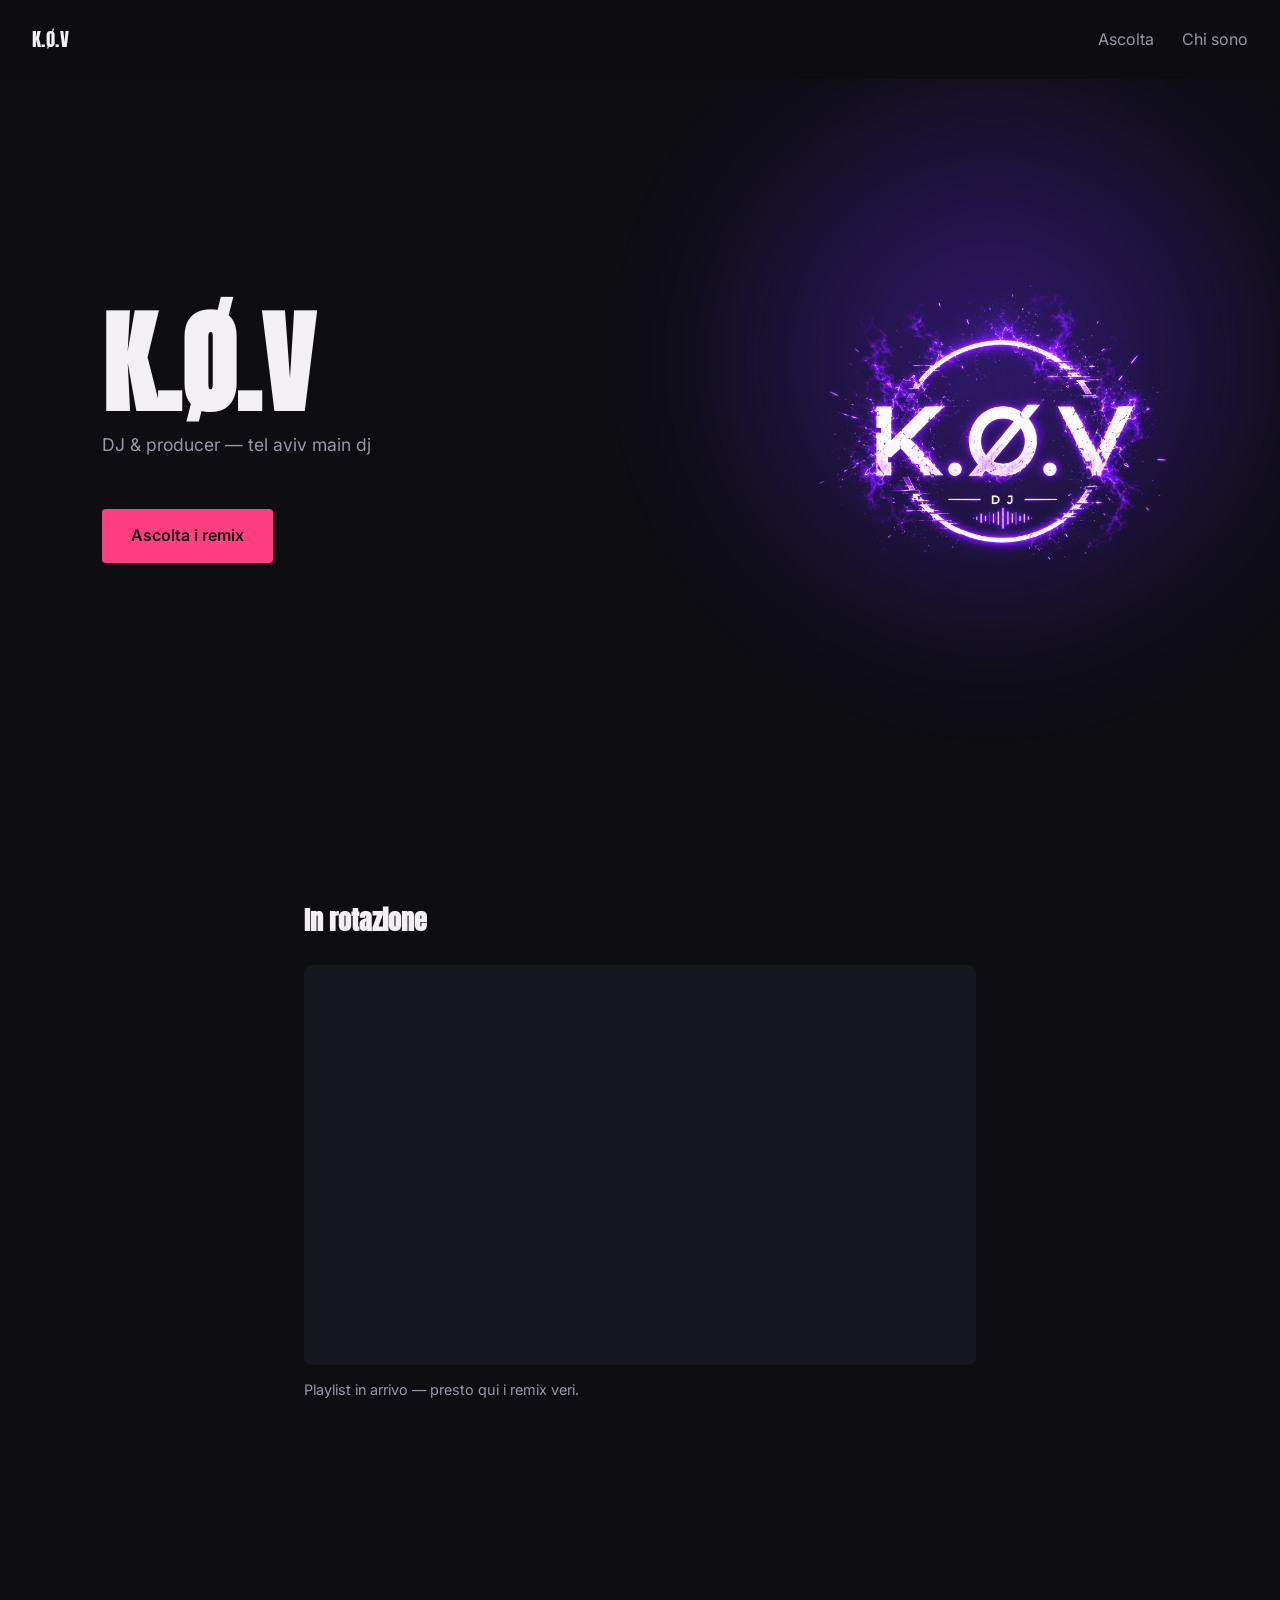
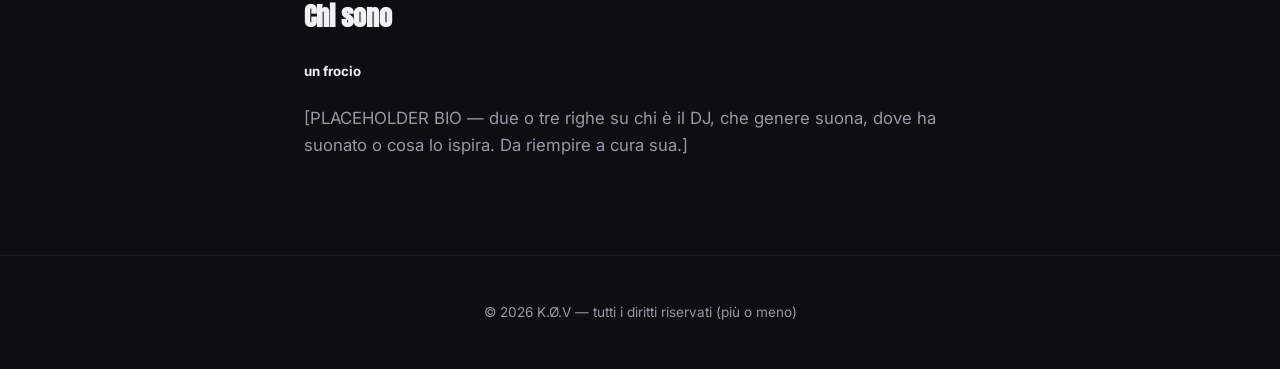
==== index.html @ dfa19518 "Caricamento file principali del sito" ====
<!DOCTYPE html>
<html lang="it">
<head>
<meta charset="UTF-8">
<meta name="viewport" content="width=device-width, initial-scale=1.0">
<title>K.Ø.V — DJ / Producer</title>
<link rel="preconnect" href="https://fonts.googleapis.com">
<link rel="preconnect" href="https://fonts.gstatic.com" crossorigin>
<link href="https://fonts.googleapis.com/css2?family=Anton&family=Inter:wght@400;500;600&display=swap" rel="stylesheet">
<link rel="stylesheet" href="style.css">
</head>
<body>

<nav class="nav">
  <span class="nav__brand">K.Ø.V</span>
  <div class="nav__links">
    <a href="#player">Ascolta</a>
    <a href="#bio">Chi sono</a>
  </div>
</nav>

<header class="hero">
  <div class="hero__glow"></div>
  <div class="hero__text">
    <h1 class="hero__title">K.Ø.V</h1>
    <p class="hero__subtitle">DJ &amp; producer — tel aviv main dj</p>
    <a href="#player" class="hero__cta">Ascolta i remix</a>
  </div>
  <img src="logo.png" alt="K.Ø.V logo" class="hero__logo">
</header>

<main>
  <section id="player" class="player">
    <h2 class="section__label">In rotazione</h2>

    <!-- PLACEHOLDER: sostituire con l'embed della playlist SoundCloud reale -->
    <div class="player__embed">
      <iframe
        title="Playlist SoundCloud"
        width="100%"
        height="400"
        scrolling="no"
        frameborder="no"
        allow="autoplay"
        src="https://w.soundcloud.com/player/?url=https%3A%2F%2Fsoundcloud.com%2FPLACEHOLDER%2Fsets%2Fplaylist-placeholder&color=%23ff3d81&auto_play=false&show_user=true">
      </iframe>
    </div>
    <p class="player__note">Playlist in arrivo — presto qui i remix veri.</p>
  </section>

  <section id="bio" class="bio">
    <h2 class="section__label">Chi sono</h2>
    <h5>un frocio</h5>
    <p class="bio__text">
      [PLACEHOLDER BIO — due o tre righe su chi è il DJ, che genere suona,
      dove ha suonato o cosa lo ispira. Da riempire a cura sua.]
    </p>
  </section>
</main>

<footer class="footer">
  <p>© 2026 K.Ø.V — tutti i diritti riservati (più o meno)</p>
</footer>

<script src="script.js"></script>
</body>
</html>
---- style.css ----
:root {
  --bg: #0d0d12;
  --surface: #17171f;
  --text: #f2f0f5;
  --text-muted: #9a97a6;
  --accent: #ff3d81;
  --accent-glow: #6a2cff;
}

* { box-sizing: border-box; }

body {
  margin: 0;
  background: var(--bg);
  color: var(--text);
  font-family: 'Inter', sans-serif;
  line-height: 1.6;
}

/* NAV */
.nav {
  display: flex;
  justify-content: space-between;
  align-items: center;
  padding: 1.5rem 2rem;
  position: sticky;
  top: 0;
  background: rgba(13, 13, 18, 0.85);
  backdrop-filter: blur(6px);
  z-index: 10;
}

.nav__brand {
  font-family: 'Anton', sans-serif;
  letter-spacing: 0.02em;
  font-size: 1.2rem;
}

.nav__links a {
  color: var(--text-muted);
  text-decoration: none;
  margin-left: 1.5rem;
  transition: color 0.2s;
}

.nav__links a:hover { color: var(--accent); }

/* HERO */
.hero {
  position: relative;
  min-height: 80vh;
  display: flex;
  flex-direction: row;
  justify-content: space-between;
  align-items: center;
  gap: 3rem;
  padding: 2rem 8vw;
  overflow: hidden;
}

.hero__glow {
  position: absolute;
  top: -10%;
  right: -5%;
  width: 55vw;
  height: 55vw;
  background: radial-gradient(circle, var(--accent-glow) 0%, transparent 70%);
  opacity: 0.4;
  filter: blur(40px);
  pointer-events: none;
}

.hero__text { z-index: 1; flex: 1; min-width: 0; }

.hero__title {
  font-family: 'Anton', sans-serif;
  font-size: clamp(3.5rem, 10vw, 7rem);
  line-height: 0.9;
  margin: 0;
}

.hero__subtitle {
  color: var(--text-muted);
  font-size: 1.1rem;
  margin-top: 1rem;
}

.hero__cta {
  margin-top: 2rem;
  display: inline-block;
  padding: 0.9rem 1.8rem;
  background: var(--accent);
  color: #0d0d12;
  font-weight: 600;
  text-decoration: none;
  border-radius: 4px;
  transition: transform 0.15s ease;
}

.hero__cta:hover { transform: translateY(-2px); }

.hero__logo {
  z-index: 1;
  width: clamp(220px, 28vw, 420px);
  flex-shrink: 0;
  mix-blend-mode: screen;
  -webkit-mask-image: radial-gradient(circle, black 55%, transparent 82%);
  mask-image: radial-gradient(circle, black 55%, transparent 82%);
  filter: drop-shadow(0 0 40px rgba(255, 61, 129, 0.35));
}

@media (max-width: 768px) {
  .hero {
    flex-direction: column;
    text-align: center;
    padding-top: 4rem;
  }
  .hero__logo { width: min(70vw, 320px); }
}

/* SECTIONS */
.section__label {
  font-family: 'Anton', sans-serif;
  font-size: 1.6rem;
  margin-bottom: 1.5rem;
}

.player, .bio {
  max-width: 720px;
  margin: 0 auto;
  padding: 5rem 1.5rem;
}

.player__embed {
  background: var(--surface);
  border-radius: 8px;
  overflow: hidden;
}

.player__embed iframe { display: block; }

.player__note {
  color: var(--text-muted);
  font-size: 0.9rem;
  margin-top: 0.8rem;
}

.bio__text {
  color: var(--text-muted);
  font-size: 1.05rem;
}

/* FOOTER */
.footer {
  text-align: center;
  padding: 2rem;
  color: var(--text-muted);
  font-size: 0.85rem;
  border-top: 1px solid var(--surface);
}
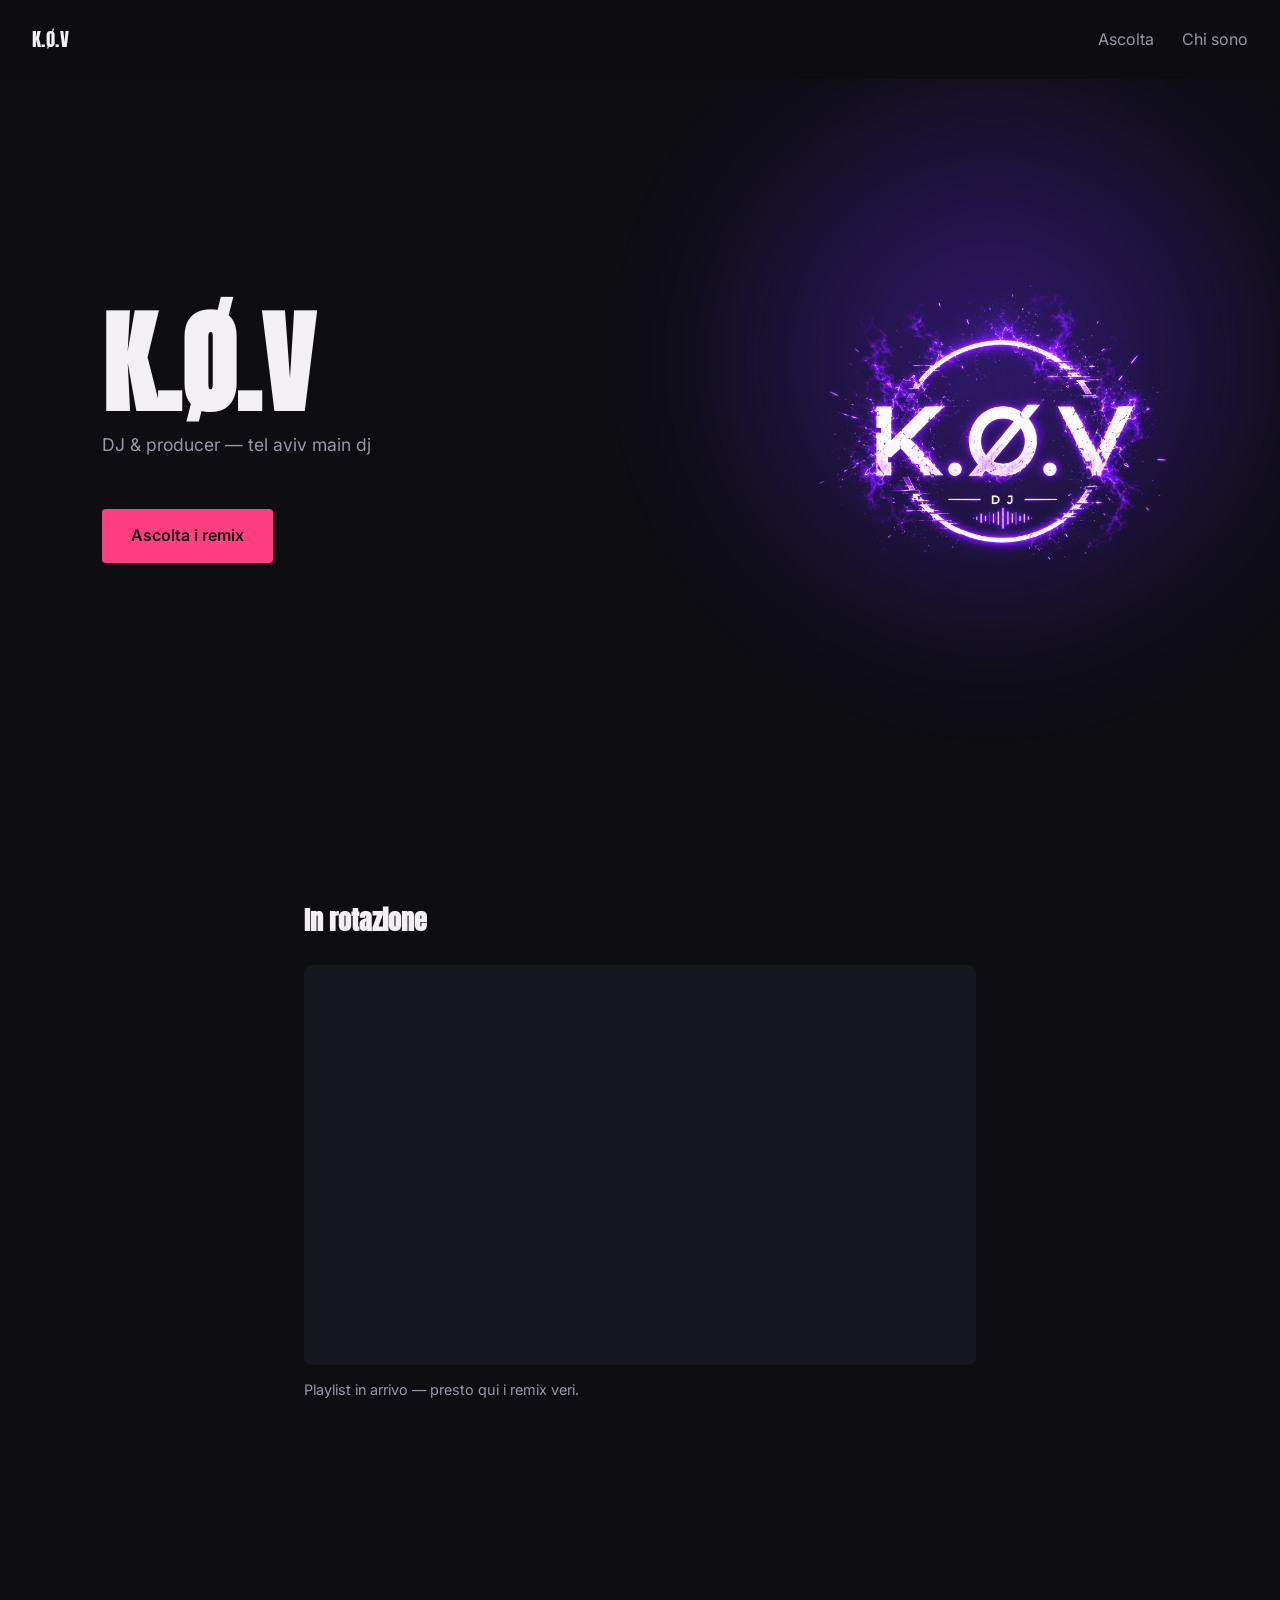
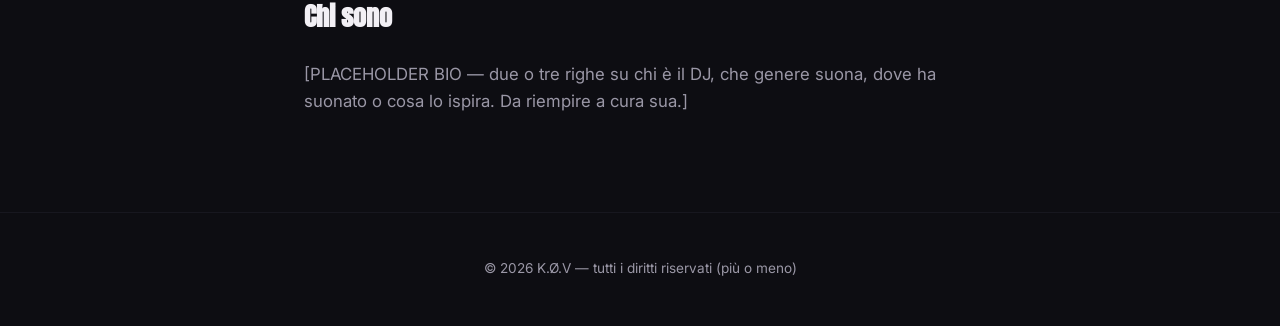
==== commit 741ca4bc: "Update index.html" ====
--- a/index.html
+++ b/index.html
@@ -50,7 +50,6 @@
 
   <section id="bio" class="bio">
     <h2 class="section__label">Chi sono</h2>
-    <h5>un frocio</h5>
     <p class="bio__text">
       [PLACEHOLDER BIO — due o tre righe su chi è il DJ, che genere suona,
       dove ha suonato o cosa lo ispira. Da riempire a cura sua.]
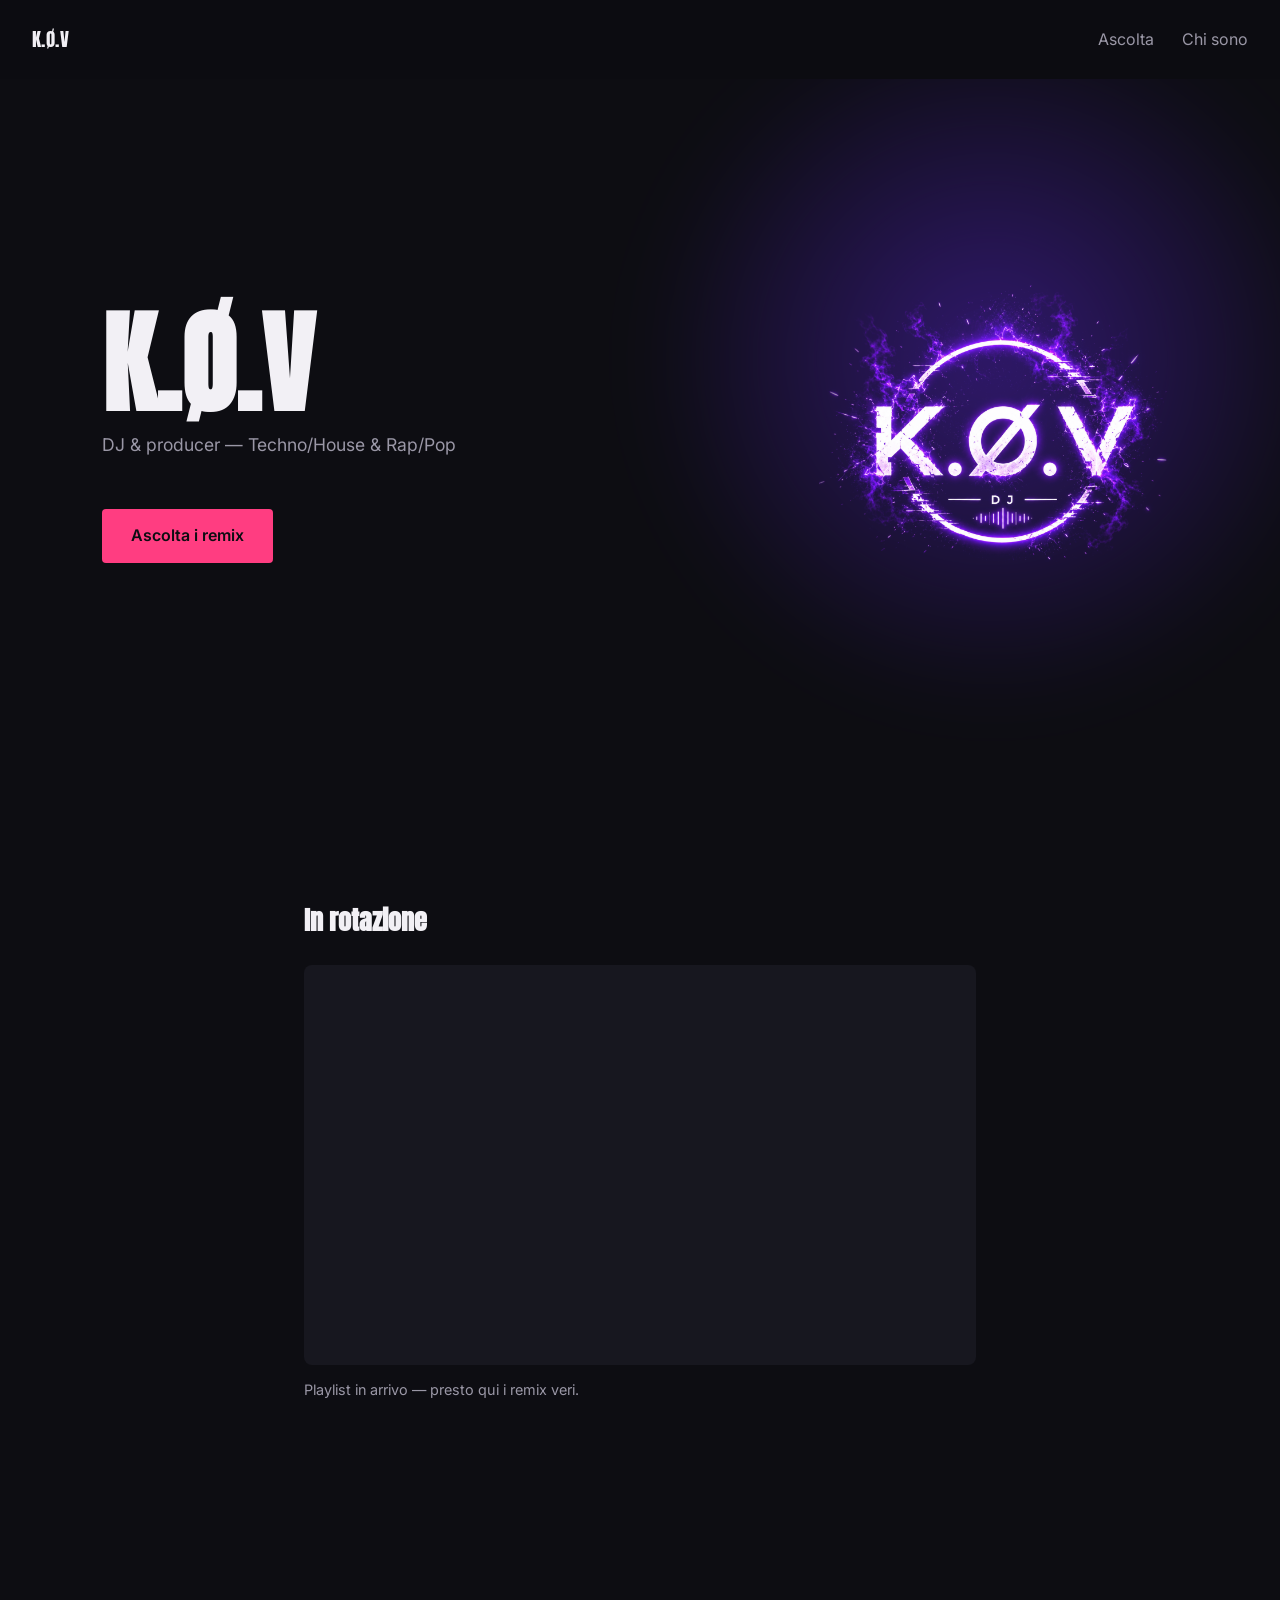
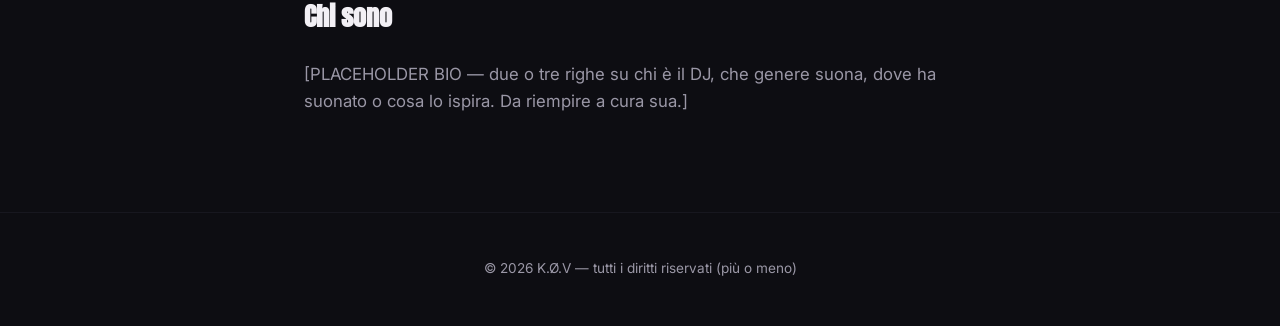
==== commit c02c6f11: "Update index.html Updated DJ description on landing wiev" ====
--- a/index.html
+++ b/index.html
@@ -23,7 +23,7 @@
   <div class="hero__glow"></div>
   <div class="hero__text">
     <h1 class="hero__title">K.Ø.V</h1>
-    <p class="hero__subtitle">DJ &amp; producer — tel aviv main dj</p>
+    <p class="hero__subtitle">DJ &amp; producer — Techno/House &amp; Rap/Pop</p>
     <a href="#player" class="hero__cta">Ascolta i remix</a>
   </div>
   <img src="logo.png" alt="K.Ø.V logo" class="hero__logo">
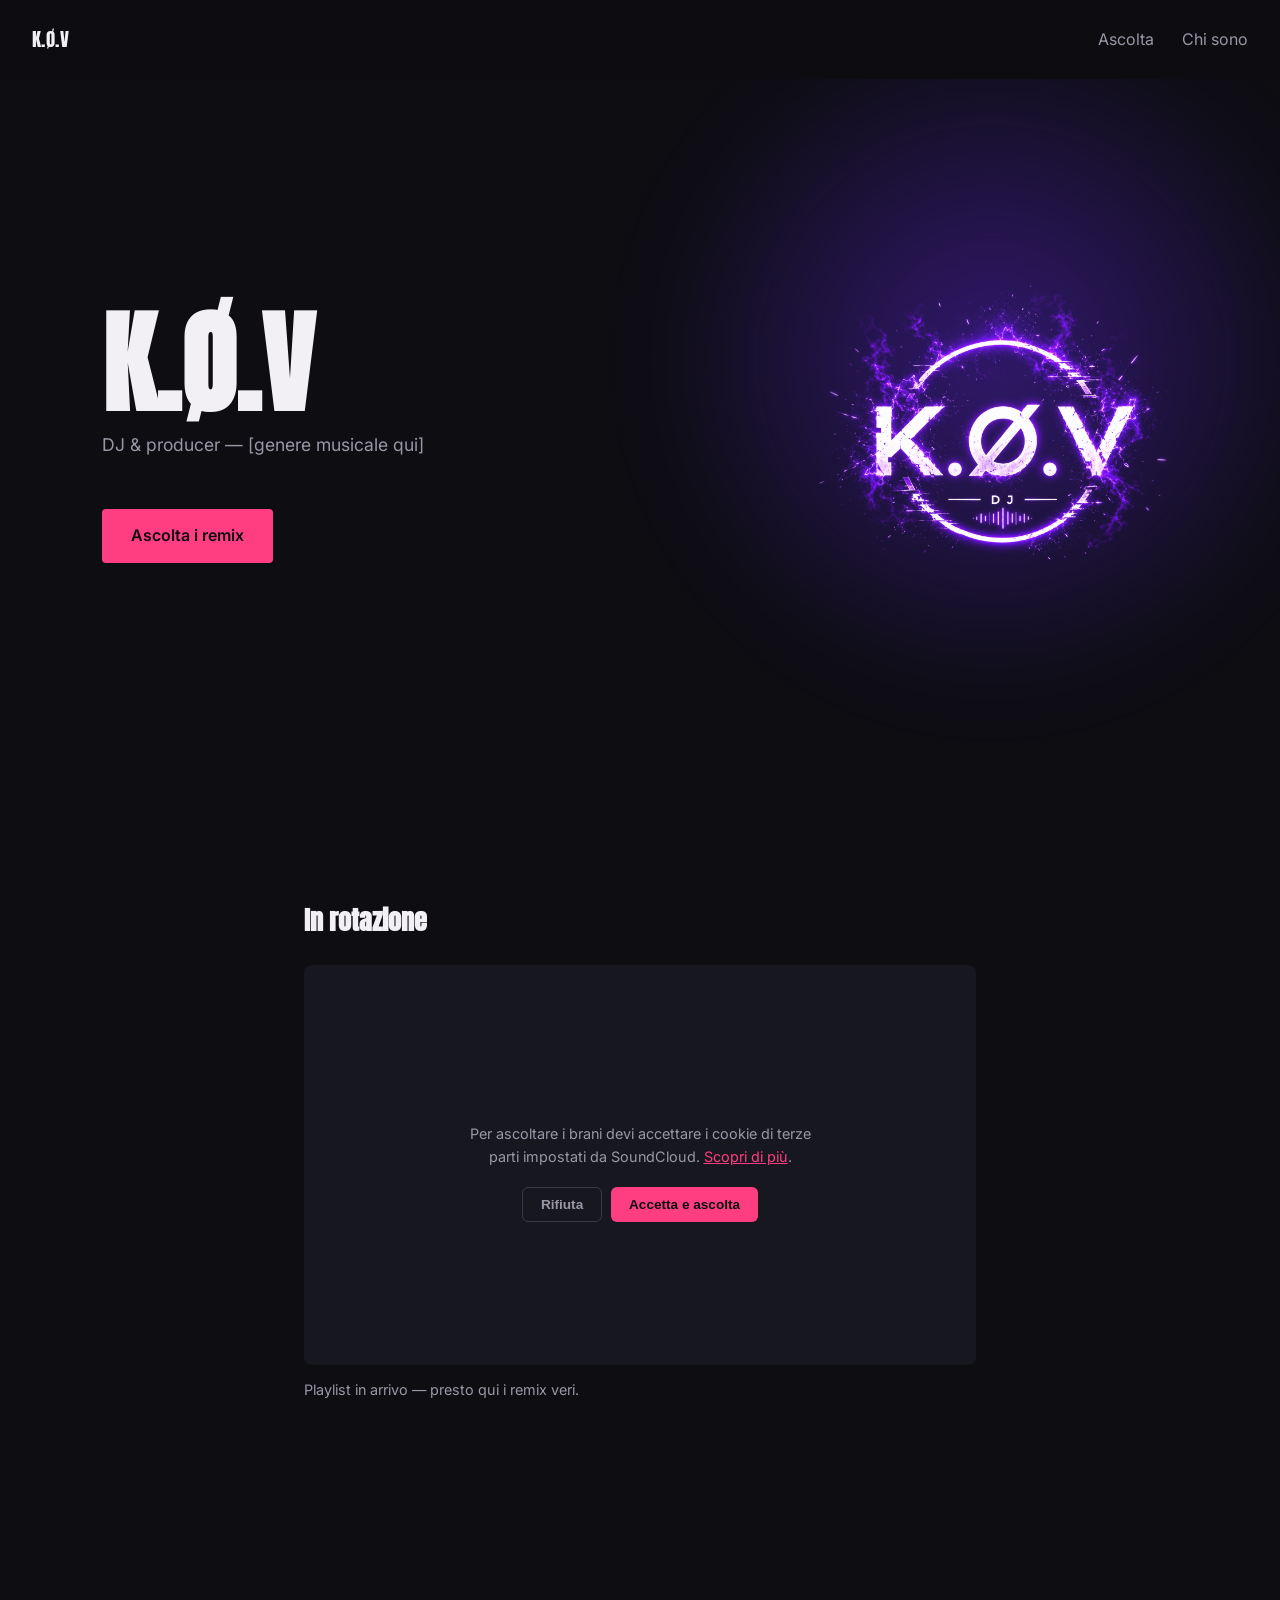
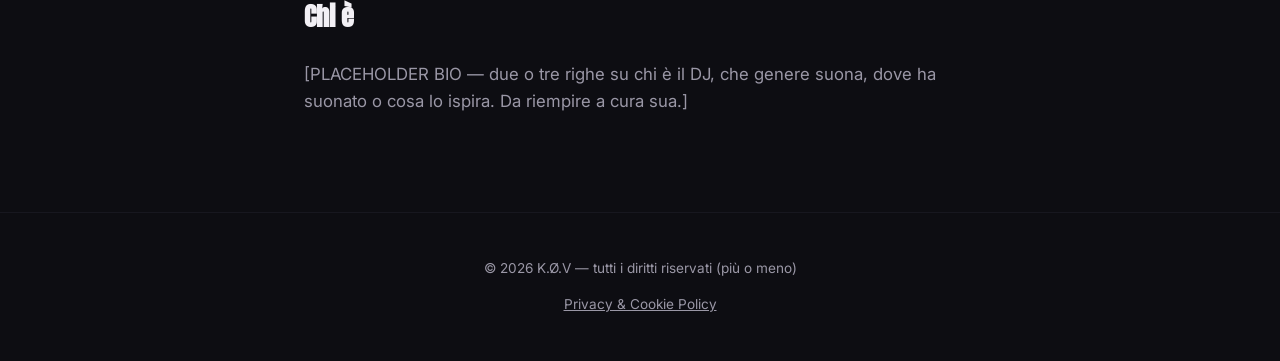
==== commit 5d9085f1: "Reuploading core files reuploading core files + the addition of a privacy policy page after adding a" ====
--- a/index.html
+++ b/index.html
@@ -23,7 +23,7 @@
   <div class="hero__glow"></div>
   <div class="hero__text">
     <h1 class="hero__title">K.Ø.V</h1>
-    <p class="hero__subtitle">DJ &amp; producer — Techno/House &amp; Rap/Pop</p>
+    <p class="hero__subtitle">DJ &amp; producer — [genere musicale qui]</p>
     <a href="#player" class="hero__cta">Ascolta i remix</a>
   </div>
   <img src="logo.png" alt="K.Ø.V logo" class="hero__logo">
@@ -33,23 +33,15 @@
   <section id="player" class="player">
     <h2 class="section__label">In rotazione</h2>
 
-    <!-- PLACEHOLDER: sostituire con l'embed della playlist SoundCloud reale -->
-    <div class="player__embed">
-      <iframe
-        title="Playlist SoundCloud"
-        width="100%"
-        height="400"
-        scrolling="no"
-        frameborder="no"
-        allow="autoplay"
-        src="https://w.soundcloud.com/player/?url=https%3A%2F%2Fsoundcloud.com%2FPLACEHOLDER%2Fsets%2Fplaylist-placeholder&color=%23ff3d81&auto_play=false&show_user=true">
-      </iframe>
+    <!-- L'iframe SoundCloud viene iniettato via JS solo dopo il consenso cookie -->
+    <div class="player__embed" id="player-embed">
+      <p class="player__placeholder">Player in attesa del consenso ai cookie…</p>
     </div>
     <p class="player__note">Playlist in arrivo — presto qui i remix veri.</p>
   </section>
 
   <section id="bio" class="bio">
-    <h2 class="section__label">Chi sono</h2>
+    <h2 class="section__label">Chi è</h2>
     <p class="bio__text">
       [PLACEHOLDER BIO — due o tre righe su chi è il DJ, che genere suona,
       dove ha suonato o cosa lo ispira. Da riempire a cura sua.]
@@ -59,6 +51,7 @@
 
 <footer class="footer">
   <p>© 2026 K.Ø.V — tutti i diritti riservati (più o meno)</p>
+  <p><a href="privacy.html" class="footer__link">Privacy &amp; Cookie Policy</a></p>
 </footer>
 
 <script src="script.js"></script>
--- a/style.css
+++ b/style.css
@@ -34,6 +34,8 @@
   font-family: 'Anton', sans-serif;
   letter-spacing: 0.02em;
   font-size: 1.2rem;
+  color: var(--text);
+  text-decoration: none;
 }
 
 .nav__links a {
@@ -135,9 +137,51 @@
   background: var(--surface);
   border-radius: 8px;
   overflow: hidden;
+  min-height: 400px;
+  display: flex;
+  align-items: center;
+  justify-content: center;
 }
 
 .player__embed iframe { display: block; }
+
+/* GATE DEL CONSENSO — vive dentro il riquadro del player, stessa area dell'iframe */
+.cookie-gate {
+  padding: 2rem;
+  text-align: center;
+  max-width: 420px;
+}
+
+.cookie-gate__text {
+  color: var(--text-muted);
+  font-size: 0.9rem;
+  margin-bottom: 1.2rem;
+}
+
+.cookie-gate__text a { color: var(--accent); }
+
+.cookie-gate__actions {
+  display: flex;
+  gap: 0.6rem;
+  justify-content: center;
+}
+
+.cookie-btn {
+  padding: 0.6rem 1.2rem;
+  border-radius: 6px;
+  border: none;
+  font-weight: 600;
+  font-size: 0.85rem;
+  cursor: pointer;
+  background: var(--accent);
+  color: #0d0d12;
+}
+
+.cookie-btn--ghost {
+  background: transparent;
+  border: 1px solid rgba(255, 255, 255, 0.15);
+  color: var(--text-muted);
+}
 
 .player__note {
   color: var(--text-muted);
@@ -158,3 +202,58 @@
   font-size: 0.85rem;
   border-top: 1px solid var(--surface);
 }
+
+.footer__link {
+  color: var(--text-muted);
+  text-decoration: underline;
+}
+
+.footer__link:hover { color: var(--accent); }
+
+.cookie-btn {
+  padding: 0.55rem 1.1rem;
+  border-radius: 6px;
+  border: none;
+  font-weight: 600;
+  font-size: 0.85rem;
+  cursor: pointer;
+  background: var(--accent);
+  color: #0d0d12;
+}
+
+.cookie-btn--ghost {
+  background: transparent;
+  border: 1px solid rgba(255, 255, 255, 0.15);
+  color: var(--text-muted);
+}
+
+/* PAGINA LEGALE */
+.legal {
+  max-width: 720px;
+  margin: 0 auto;
+  padding: 4rem 1.5rem 6rem;
+}
+
+.legal h2 {
+  font-size: 1.1rem;
+  margin-top: 2rem;
+  color: var(--text);
+}
+
+.legal p {
+  color: var(--text-muted);
+}
+
+.legal__updated {
+  font-size: 0.85rem;
+  color: var(--text-muted);
+  opacity: 0.7;
+}
+
+.legal__disclaimer {
+  margin-top: 3rem;
+  font-size: 0.8rem;
+  opacity: 0.6;
+  border-top: 1px solid var(--surface);
+  padding-top: 1.5rem;
+}
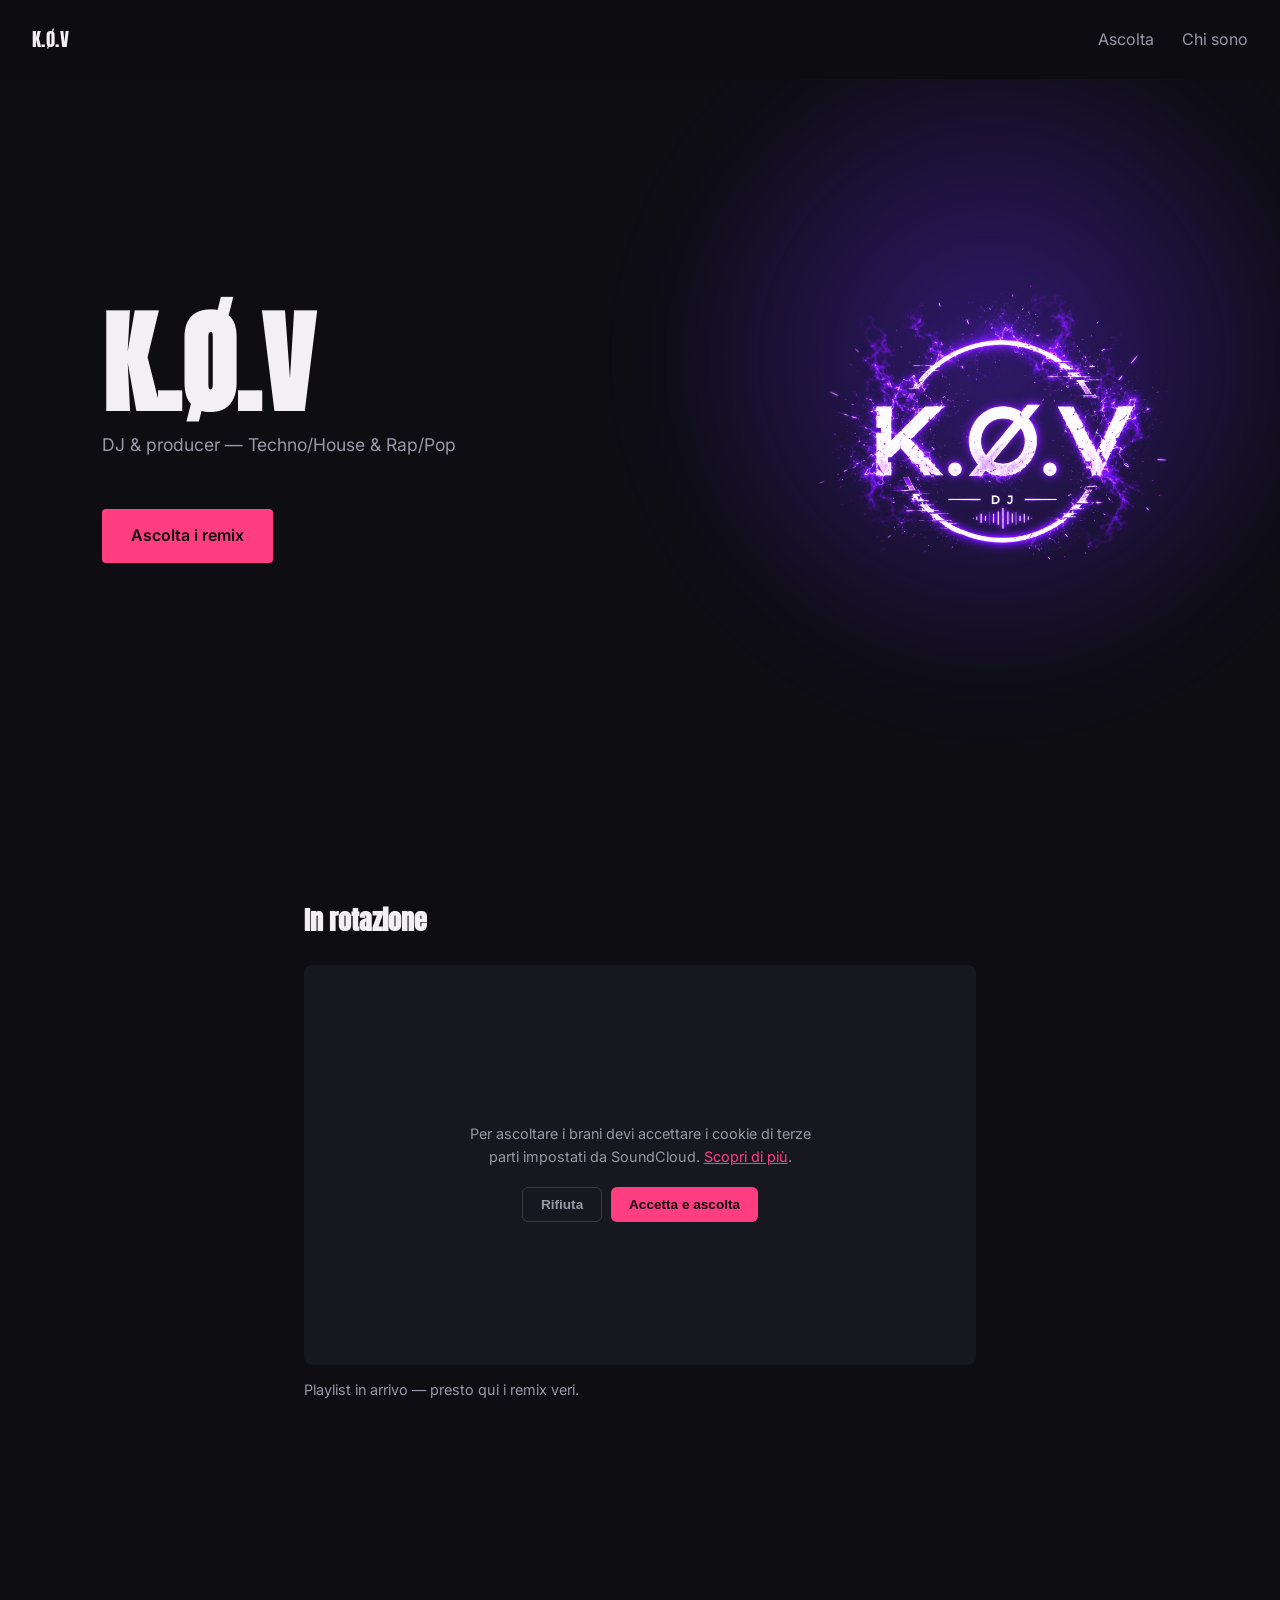
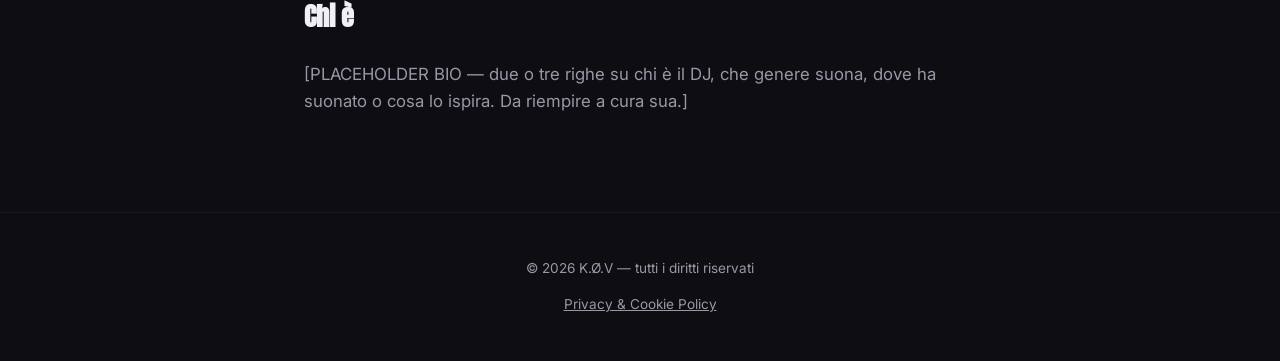
==== commit 271e46ee: "Update index.html minor changes" ====
--- a/index.html
+++ b/index.html
@@ -23,7 +23,7 @@
   <div class="hero__glow"></div>
   <div class="hero__text">
     <h1 class="hero__title">K.Ø.V</h1>
-    <p class="hero__subtitle">DJ &amp; producer — [genere musicale qui]</p>
+    <p class="hero__subtitle">DJ &amp; producer — Techno/House &amp; Rap/Pop</p>
     <a href="#player" class="hero__cta">Ascolta i remix</a>
   </div>
   <img src="logo.png" alt="K.Ø.V logo" class="hero__logo">
@@ -50,7 +50,7 @@
 </main>
 
 <footer class="footer">
-  <p>© 2026 K.Ø.V — tutti i diritti riservati (più o meno)</p>
+  <p>© 2026 K.Ø.V — tutti i diritti riservati</p>
   <p><a href="privacy.html" class="footer__link">Privacy &amp; Cookie Policy</a></p>
 </footer>
 
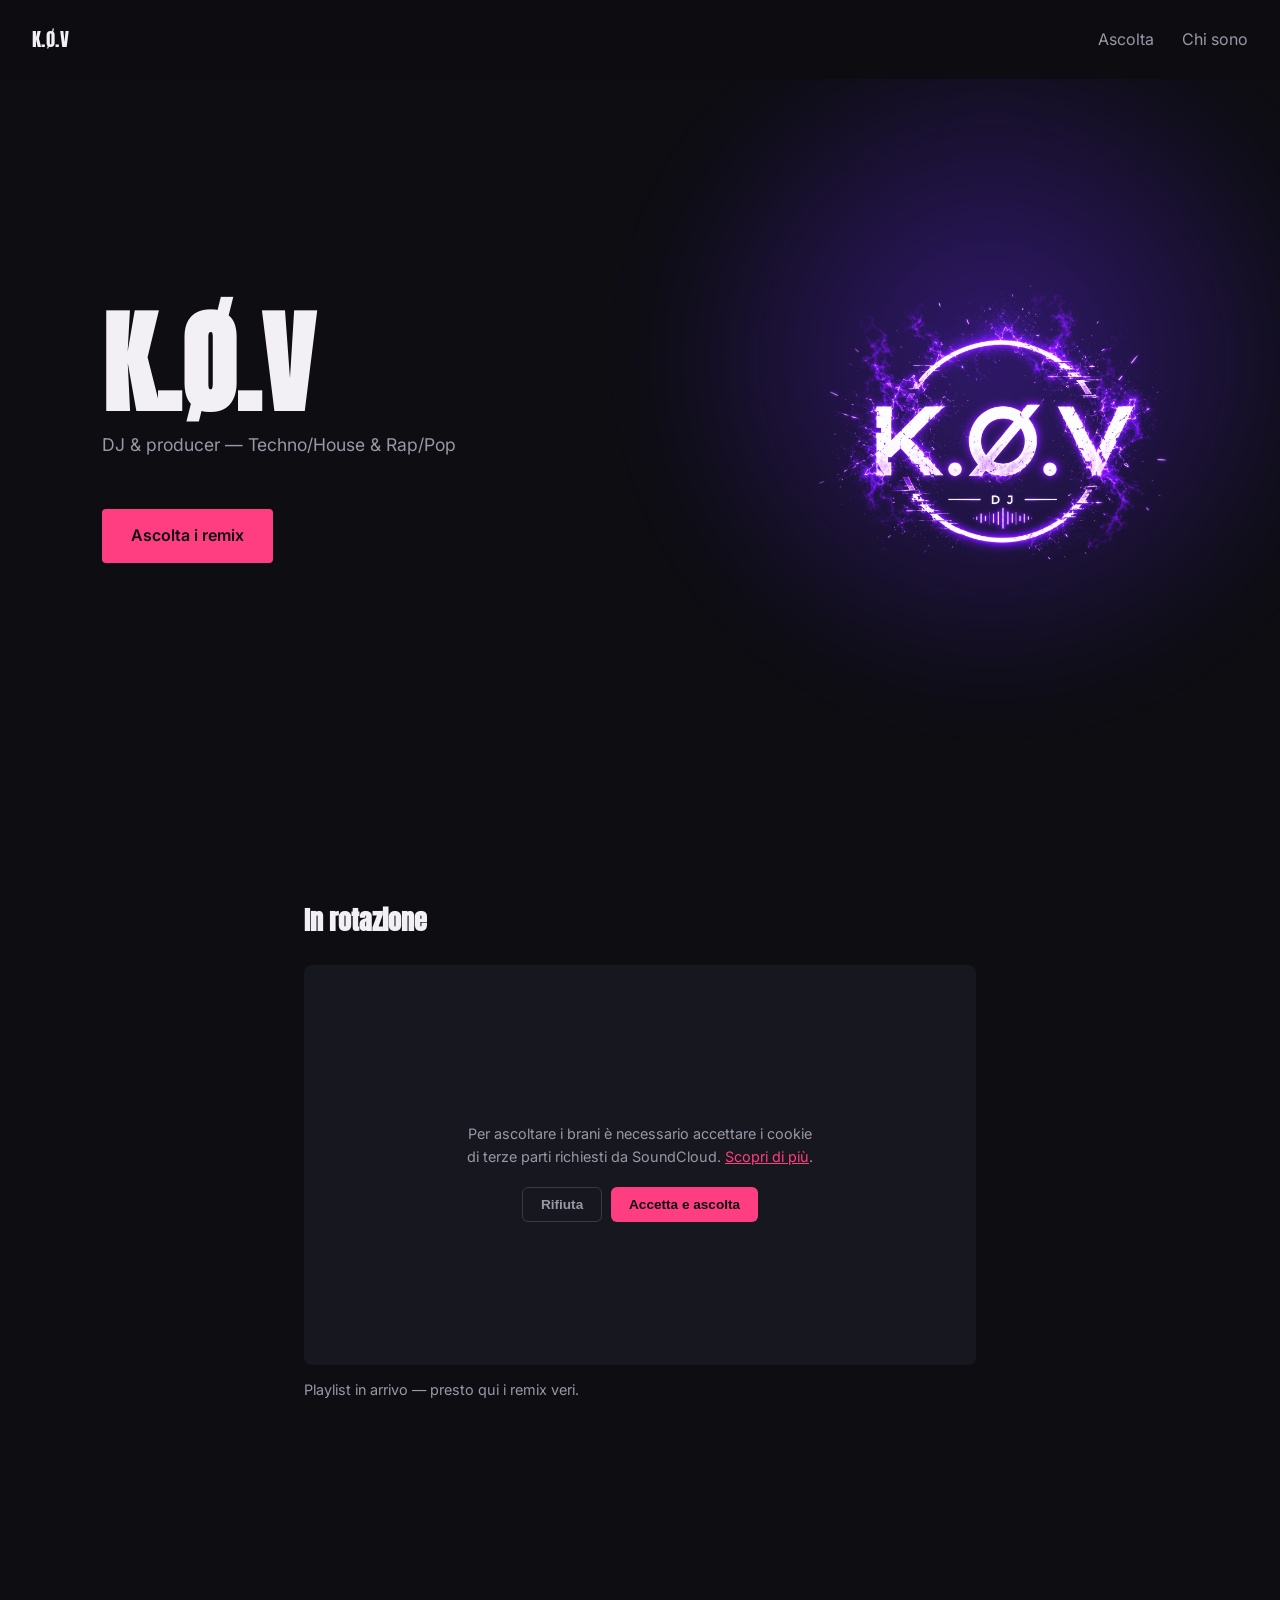
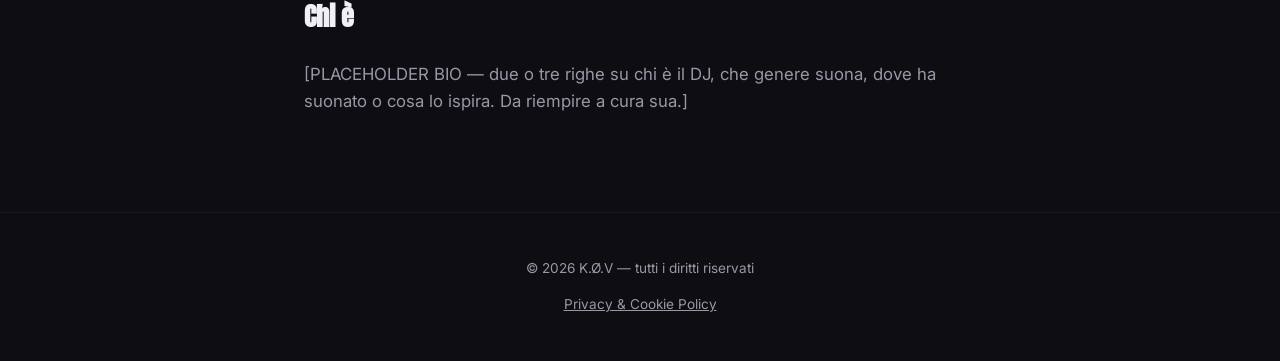
==== commit f440550f: "Aggiunta in index.html Aggiunta icona visualizzabile nella barra della scheda dei browser" ====
--- a/index.html
+++ b/index.html
@@ -7,6 +7,7 @@
 <link rel="preconnect" href="https://fonts.googleapis.com">
 <link rel="preconnect" href="https://fonts.gstatic.com" crossorigin>
 <link href="https://fonts.googleapis.com/css2?family=Anton&family=Inter:wght@400;500;600&display=swap" rel="stylesheet">
+<link rel="icon" type="image/png" href="logo.png">
 <link rel="stylesheet" href="style.css">
 </head>
 <body>
--- a/style.css
+++ b/style.css
@@ -164,23 +164,13 @@
   display: flex;
   gap: 0.6rem;
   justify-content: center;
-}
-
-.cookie-btn {
-  padding: 0.6rem 1.2rem;
-  border-radius: 6px;
-  border: none;
-  font-weight: 600;
-  font-size: 0.85rem;
-  cursor: pointer;
-  background: var(--accent);
-  color: #0d0d12;
-}
-
-.cookie-btn--ghost {
-  background: transparent;
-  border: 1px solid rgba(255, 255, 255, 0.15);
-  color: var(--text-muted);
+  flex-wrap: wrap;   /* ← riga nuova */
+}
+
+@media (max-width: 480px) {
+  .cookie-gate { padding: 1.2rem; }
+  .cookie-gate__actions { flex-direction: column; }
+  .cookie-btn { width: 100%; }
 }
 
 .player__note {
